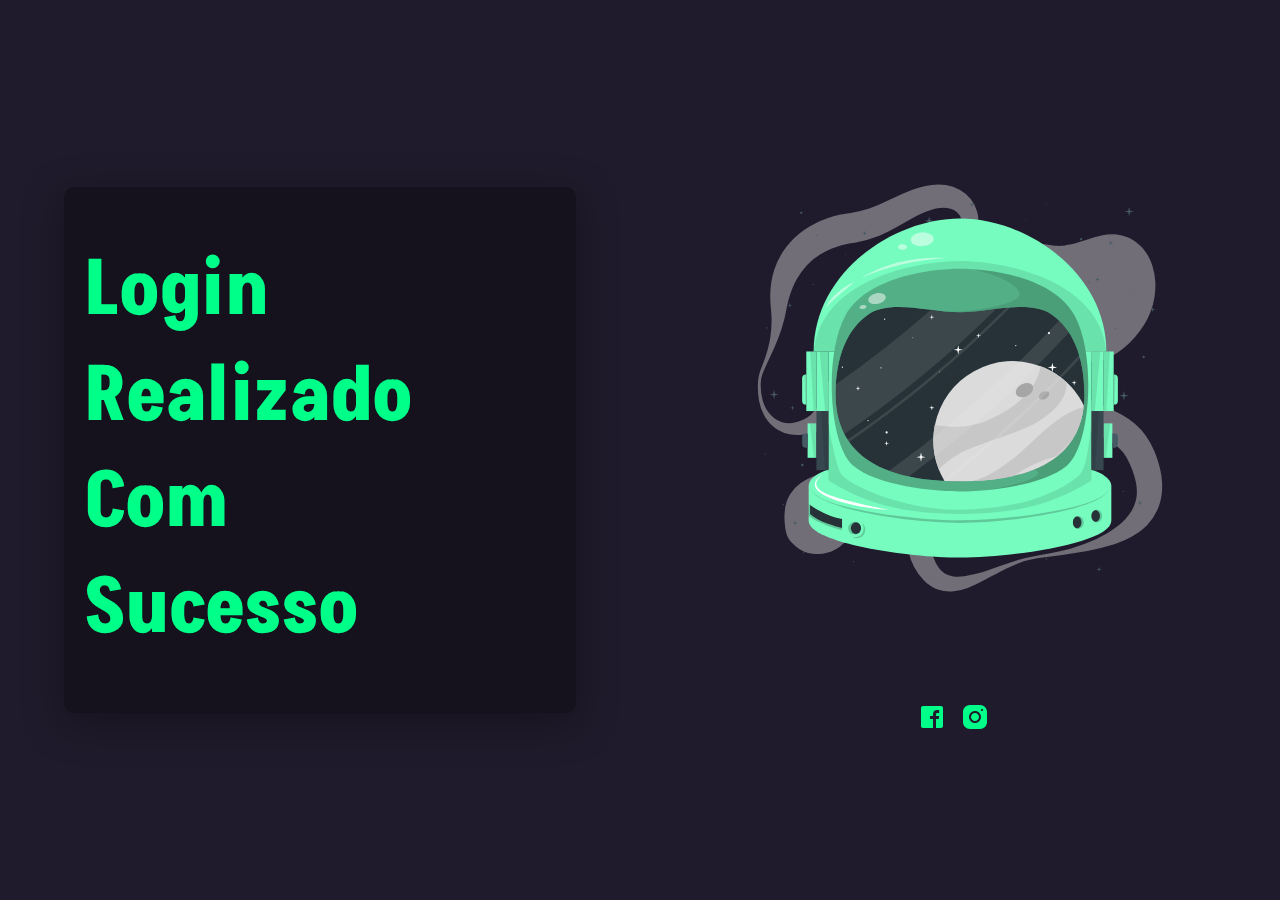
==== registered.html @ 40ee279c "Add files via upload" ====
<!DOCTYPE html>
<html lang="ppt-br">
<head>
    <meta charset="UTF-8">
    <meta http-equiv="X-UA-Compatible" content="IE=edge">
    <meta name="viewport" content="width=device-width, initial-scale=1.0">
    <link rel="stylesheet" type="text/css" href="/styles/registered.css">
    <link rel="shortcut icon" href="/images/icon.png" type="image/x-icon">
    <title>Login</title>
</head>
<body>
    <div class="main">
        <div class="left">
            <div class="left-text">
                <h1>Login <br> Realizado <br> Com <br> Sucesso</h1>
            </div>
        </div>

        <div class="right">
            <img class="image" src="/images/astronaut helmet-cuate.svg" alt="astronauta">

            <div class="social-medias">
                <a href="https://facebook.com" target="new_blank"><img src="/images/icon-face.svg" alt="icone facebook"></a>
                <a href="https://instagram.com" target="new_blank"><img src="/images/icon-insta.svg" alt="icone instagram"></a>
            </div>
        </div>
    </div>
</body>
</html>
---- styles/registered.css ----
@import url('https://fonts.googleapis.com/css2?family=Akshar:wght@700&family=Noto+Sans:wght@400;700&display=swap');

body {
    margin: 0;
    padding: 0;
    font-family: 'Noto Sans', sans-serif;
}

body * {
    box-sizing: border-box;
}

.main {
    width: 100vw;
    height:100vh;
    background-color: #201b2c;
    display: flex;
    justify-content: center;
    align-items: center;
}

.left {
    width: 50vw;
    height: 100vh;
    display: flex;
    flex-direction: column;
    justify-content: center;
    align-items: center;
}

.left-text {
    background-color: #00000056;
    width: 40vw;
    border-radius: 10px;
    box-shadow: 0px 10px 40px #00000056;
}

.left h1 {
    font-size: 6vw;
    color: #00ff88;
    font-family: Akshar, sans-serif;
    padding-left: 20px;
}

.right {
    width: 50vw;
    height: 100vh;
    display: flex;
    flex-direction: column;
    justify-content: center;
    align-items: center;
}

.image {
    width: 35vw;
}

.social-medias {
    display: flex;
    padding-top: 10vh;
    width: 5vw;
    justify-content: center;
    align-items: center;
}

.social-medias img {
    padding-right: 1vw;
}

@media only screen and (max-width: 768px) {
    .main {
        flex-direction: column;
    }
}
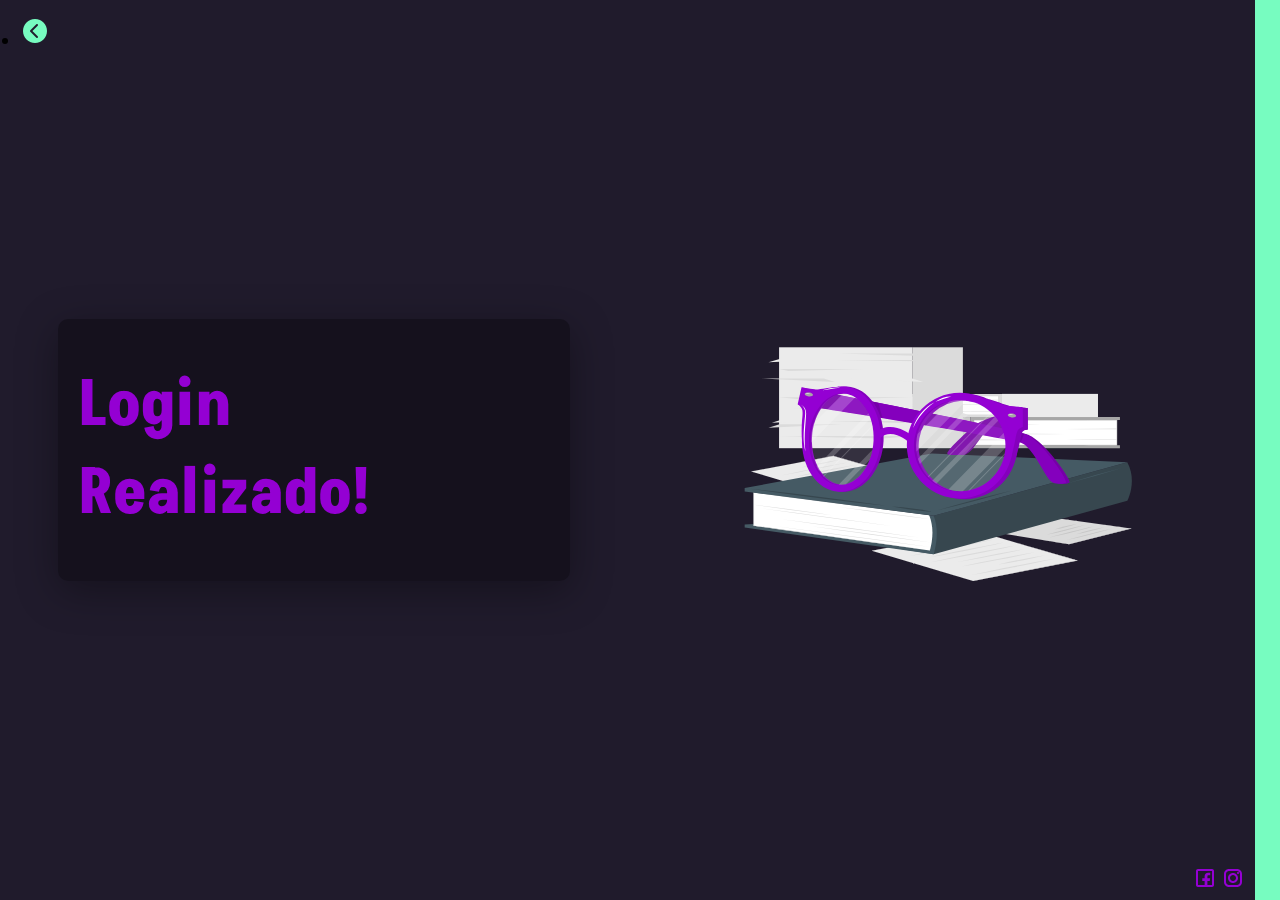
==== commit d5d7bc1f: "Add files via upload" ====
--- a/registered.html
+++ b/registered.html
@@ -1,5 +1,5 @@
 <!DOCTYPE html>
-<html lang="ppt-br">
+<html lang="pt-br">
 <head>
     <meta charset="UTF-8">
     <meta http-equiv="X-UA-Compatible" content="IE=edge">
@@ -10,14 +10,23 @@
 </head>
 <body>
     <div class="main">
+
         <div class="left">
+
+            <div class="menu">
+                <ul>
+                    <li><a href="/index.html"><img src="/images/icon-back.png" alt="voltar"></a></li>
+                </ul>
+            </div> 
+
             <div class="left-text">
-                <h1>Login <br> Realizado <br> Com <br> Sucesso</h1>
+                <h1>Login <br> Realizado! <br></h1>
+
             </div>
         </div>
 
         <div class="right">
-            <img class="image" src="/images/astronaut helmet-cuate.svg" alt="astronauta">
+            <img class="image" src="/images/image-two.svg" alt="livros e oculos">
 
             <div class="social-medias">
                 <a href="https://facebook.com" target="new_blank"><img src="/images/icon-face.svg" alt="icone facebook"></a>
--- a/styles/registered.css
+++ b/styles/registered.css
@@ -1,4 +1,4 @@
-@import url('https://fonts.googleapis.com/css2?family=Akshar:wght@700&family=Noto+Sans:wght@400;700&display=swap');
+@import url('https://fonts.googleapis.com/css2?family=Akshar:wght@700&family=Josefin+Sans:wght@700&family=Noto+Sans:wght@400;700&display=swap');
 
 body {
     margin: 0;
@@ -17,6 +17,7 @@
     display: flex;
     justify-content: center;
     align-items: center;
+    border-right: 2vw solid #77fcc0;
 }
 
 .left {
@@ -28,6 +29,12 @@
     align-items: center;
 }
 
+.menu {
+    position: absolute;
+    top: 0px;
+    left: -20px;
+}
+
 .left-text {
     background-color: #00000056;
     width: 40vw;
@@ -36,8 +43,8 @@
 }
 
 .left h1 {
-    font-size: 6vw;
-    color: #00ff88;
+    font-size: 5vw;
+    color: #9400D3;
     font-family: Akshar, sans-serif;
     padding-left: 20px;
 }
@@ -56,19 +63,30 @@
 }
 
 .social-medias {
-    display: flex;
-    padding-top: 10vh;
-    width: 5vw;
-    justify-content: center;
-    align-items: center;
-}
-
-.social-medias img {
-    padding-right: 1vw;
+    position: absolute;
+    bottom: 5px;
+    right: 35px;
 }
 
 @media only screen and (max-width: 768px) {
     .main {
         flex-direction: column;
     }
+
+    .left-text {
+        width: 80vw;
+    }
+
+    .left h1 {
+        font-size: 10vw;
+        padding-left: 20%;
+    }
+
+    .image {
+        width: 60vw;
+    }
+
+    .social-medias {
+        padding-top: 5vh;
+    }
 }
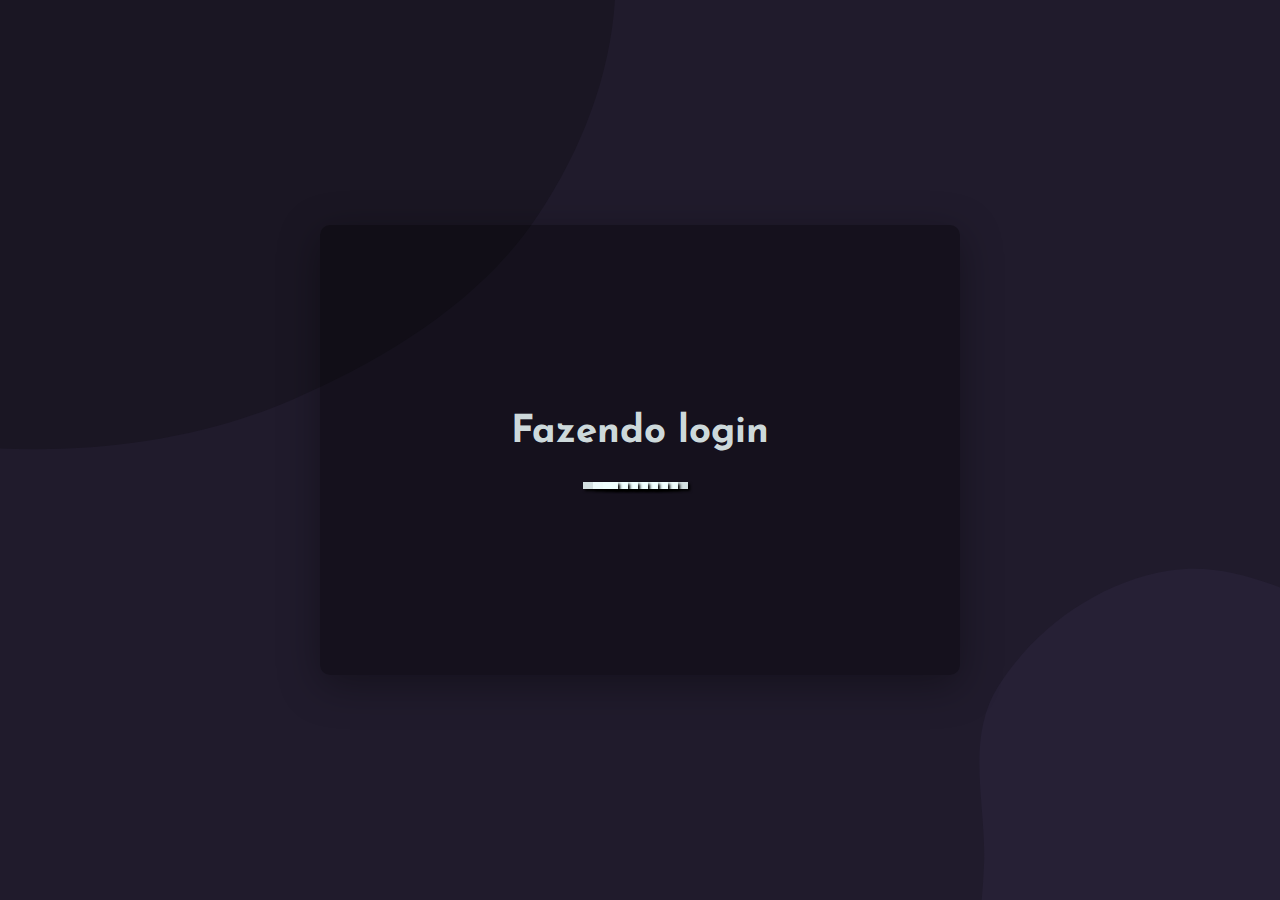
==== commit be24a593: "Add files via upload" ====
--- a/registered.html
+++ b/registered.html
@@ -8,8 +8,29 @@
     <link rel="shortcut icon" href="/images/icon.png" type="image/x-icon">
     <title>Login</title>
 </head>
-<body>
-    <div class="main">
+<body onload="loadingPage();"> 
+
+    <div class="loading" id="loading">
+        <div class="div-loading">
+            <div>
+                <h1>Fazendo login</h1>
+            </div>
+
+            <div class="spinner">
+                <span></span>
+                <span></span>
+                <span></span>
+                <span></span>
+                <span></span>
+                <span></span>
+                <span></span>
+                <span></span>
+            </div>            
+        </div>
+
+    </div>
+
+    <div class="main" id="main">
 
         <div class="left">
 
@@ -34,5 +55,7 @@
             </div>
         </div>
     </div>
+
+    <script src="/scripts/index.js"></script>
 </body>
 </html>--- a/styles/registered.css
+++ b/styles/registered.css
@@ -4,17 +4,125 @@
     margin: 0;
     padding: 0;
     font-family: 'Noto Sans', sans-serif;
+    background-image: url("/images/background.svg");
+    background-size: 100vw 100vh;
 }
 
 body * {
     box-sizing: border-box;
+}
+
+.loading {
+    width: 100vw;
+    height: 100vh;
+    display: flex;
+    flex-direction: column;
+    align-items: center;
+    justify-content: center;
+}
+
+.div-loading {
+    width: 50vw;
+    height: 50vh;
+    margin: auto;
+    display: flex;
+    flex-direction: column;
+    align-items: center;
+    justify-content: center;
+    background-color: #00000056;
+    border-radius: 10px;
+    box-shadow: 0px 10px 40px #00000056;
+}
+
+.loading h1 {
+    font-size: 3vw;
+    color: #f0ffffde;
+    font-family: Josefin Sans, sans-serif;
+    padding-bottom: 0;
+    margin-bottom: 0;
+}
+
+.spinner {
+    position: relative;
+    width: 60px;
+    height: 60px;
+    display: flex;
+    justify-content: center;
+    align-items: center;
+    border-radius: 50%;
+    margin-left: -75px;
+}
+   
+.spinner span {
+    position: absolute;
+    top: 50%;
+    left: var(--left);
+    width: 35px;
+    height: 7px;
+    background: #f0ffffde;
+    animation: dominos 1s ease infinite;
+    box-shadow: 2px 2px 3px 0px black;
+}
+   
+.spinner span:nth-child(1) {
+    --left: 80px;
+    animation-delay: 0.125s;
+}
+   
+.spinner span:nth-child(2) {
+    --left: 70px;
+    animation-delay: 0.3s;
+}
+   
+.spinner span:nth-child(3) {
+    left: 60px;
+    animation-delay: 0.425s;
+}
+   
+.spinner span:nth-child(4) {
+    animation-delay: 0.54s;
+    left: 50px;
+}
+   
+.spinner span:nth-child(5) {
+    animation-delay: 0.665s;
+    left: 40px;
+}
+   
+.spinner span:nth-child(6) {
+    animation-delay: 0.79s;
+    left: 30px;
+}
+   
+.spinner span:nth-child(7) {
+    animation-delay: 0.915s;
+    left: 20px;
+}
+   
+.spinner span:nth-child(8) {
+    left: 10px;
+}
+   
+@keyframes dominos {
+    50% {
+     opacity: 0.7;
+    }
+   
+    75% {
+     -webkit-transform: rotate(90deg);
+     transform: rotate(90deg);
+    }
+   
+    80% {
+     opacity: 1;
+    }
 }
 
 .main {
     width: 100vw;
     height:100vh;
-    background-color: #201b2c;
-    display: flex;
+    /* background-color: #201b2c; */
+    display: none;
     justify-content: center;
     align-items: center;
     border-right: 2vw solid #77fcc0;
@@ -33,6 +141,10 @@
     position: absolute;
     top: 0px;
     left: -20px;
+}
+
+.menu li {
+    list-style: none;
 }
 
 .left-text {
